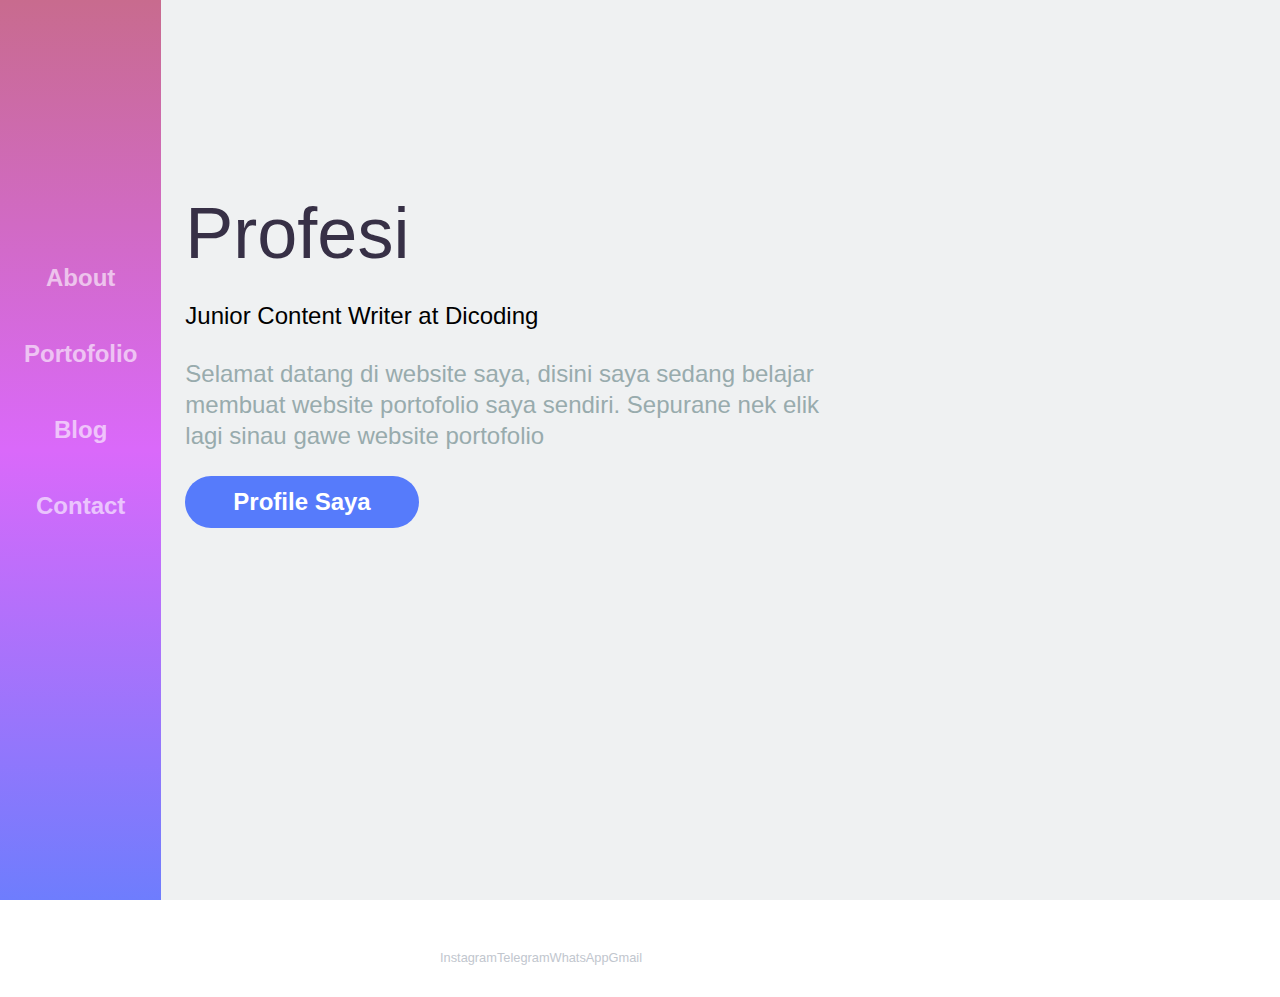
==== index.html @ e400a9db "Add files via upload" ====
<!DOCTYPE html>
<html lang="en">
<head>
    <meta charset="UTF-8">
    <meta http-equiv="X-UA-Compatible" content="IE=edge">
    <meta name="viewport" content="width=device-width, initial-scale=1.0">
    <title>Website Portofolio</title>
    <link rel="stylesheet" href="style.css">
</head>
<body>
    <div class="container">
        <div class="sidebar">
            <nav>
                <ul>
                    <li><a href="about.html">About</a></li>
                    <li><a href="">Portofolio</a></li>
                    <li><a href="">Blog</a></li>
                    <li><a href="contact.html">Contact</a></li>   
                </ul>
            </nav>
        </div>
        <main class="content">
              <section class="hero">
                  <img src="online.png" alt="">
              <div class="hero-content">
                  <h1>Profesi</h1><br></h2>Junior Content Writer at Dicoding</h2><br><br>   
<p>Selamat datang di website saya, disini saya sedang belajar membuat website portofolio saya sendiri. Sepurane nek elik lagi sinau gawe website portofolio</p>
<a href="profile.html" class="action-btn">Profile Saya</a>
              </div>
                </section>
        </div>
        <div class="footer">
            <footer>
            <ul>
                <li><a href="https://www.instagram.com/gasszxy/"><img src="https://cdn-icons-png.flaticon.com/512/174/174855.png" alt=""><p>Instagram</p></a></li>
                <li><a href="https://t.me/gasszys"><img src="https://cdn-icons-png.flaticon.com/512/2111/2111646.png" alt=""><p>Telegram</p></a></li>
                <li><a href="https://api.whatsapp.com/send?phone=6285713127285&text=Hi Ganteng"><img src="https://cdn-icons-png.flaticon.com/512/5968/5968841.png" alt=""><p>WhatsApp</p></a></li>
                <li><a href="mailto:stevenjonesnation@gmail.com"><img src="https://cdn-icons-png.flaticon.com/512/5968/5968534.png" alt=""><p>Gmail</p></a></li>                
            </ul>
            </footer>
        </div>
    </div>    
</body>
</html>
---- style.css ----
* {
      margin: 0;
      padding: 0;
 
  }
 
  body {
      background-color: #eff1f2;
      font-family: sans-serif;
  }
 
.content {
    grid-area: content;
}
.sidebar{
    grid-area: sidebar;
    background: linear-gradient(to right, rgba(200,107,142,1), rgba(218,105,250,1),
     rgba(110,125,253,1)) ;
    justify-content: center;
}
.footer {
    grid-area: footer;
    background: white;
}
.container {
    font-size: 1.5em;
    width: 100%;
    height: 100;
    height: 100vh;
    display: grid;
    grid-template-areas: "sidebar" "content" "footer";
    grid-template-columns: 1fr;
    grid-template-rows: 130px 800px 250px;
 
}
 
.content, .sidebar, .footer{
    padding: 1em;
}
 
nav ul {
    margin: 0;
    padding: 0;
    display: flex;
    justify-content: space-between;
    text-align: center;
}
 
nav li{
    list-style: none;
    padding: 1em 0;
}
 
nav li a {
    color: white;
    font-weight: 700;
    opacity: 0.6;
    text-decoration: none;
    transition: 0.3s;
}
 
nav li a:hover {
    opacity: 1;
}
.hero {
    max-width: 90 px;
    margin: 0 auto;
    text-align: center;
}
 
.hero img {
    width: 200px;
}
 
.hero h1 {
    font-size: 2em;
    font-weight: 300;
    color: #373046;
}
 
.hero p {
    font-weight: 300;
    line-height: 1.3em;
    color: #98aBad;
}
 
.action-btn {
    display: inline-block;
    text-decoration: none;
    color: white;
    font-weight: 700;
    background: #567bfb;
    padding: 0.5em 2em;
    border-radius: 60px;
    margin: 1em 0;
    transition: 0.3s;
}
 
footer ul {
max-width: 640px;
margin: 2em auto;
padding: 0;
text-align: center;
display: flex;
flex-direction: row;
 
}
 
footer ul li {
    list-style: none;
    align-self: flex-end;
}
 
footer ul li a{
    text-decoration: none;
    color: #c1c6ce;
}
 
footer ul li img {
    width: 30%;
}
 
footer p {
    font-size: 0.8em;
}
 
@media (min-width: 1040px){
    .container {
        grid-template-areas:"sidebar content" "sidebar footer" ;
        grid-template-rows: 1fr auto ;
        grid-template-columns: 300px 1f;
    }
 
    nav ul{
        display: flex;
        justify-content: space-between;
        flex-direction: column;
    }
    .sidebar{
        background: linear-gradient( rgba(200,107,142,1), rgba(218,105,250,1),
        rgba(110,125,253,1)) ;
        padding-top: 10em;
    }
    .hero{
        text-align: left;
        margin: 7em 0;
    }
    .hero img {
        width: 200px;
        float: right;
    }
    .hero h1{
        font-size: 3em;
    }
    .hero p{
        width: 60%;
    }
    footer ul {
        max-width: 400px;
        margin: 0 auto;
        padding: 1em 0;
    }
 
    footer ul li a img {
        width: 20%;
    }
}
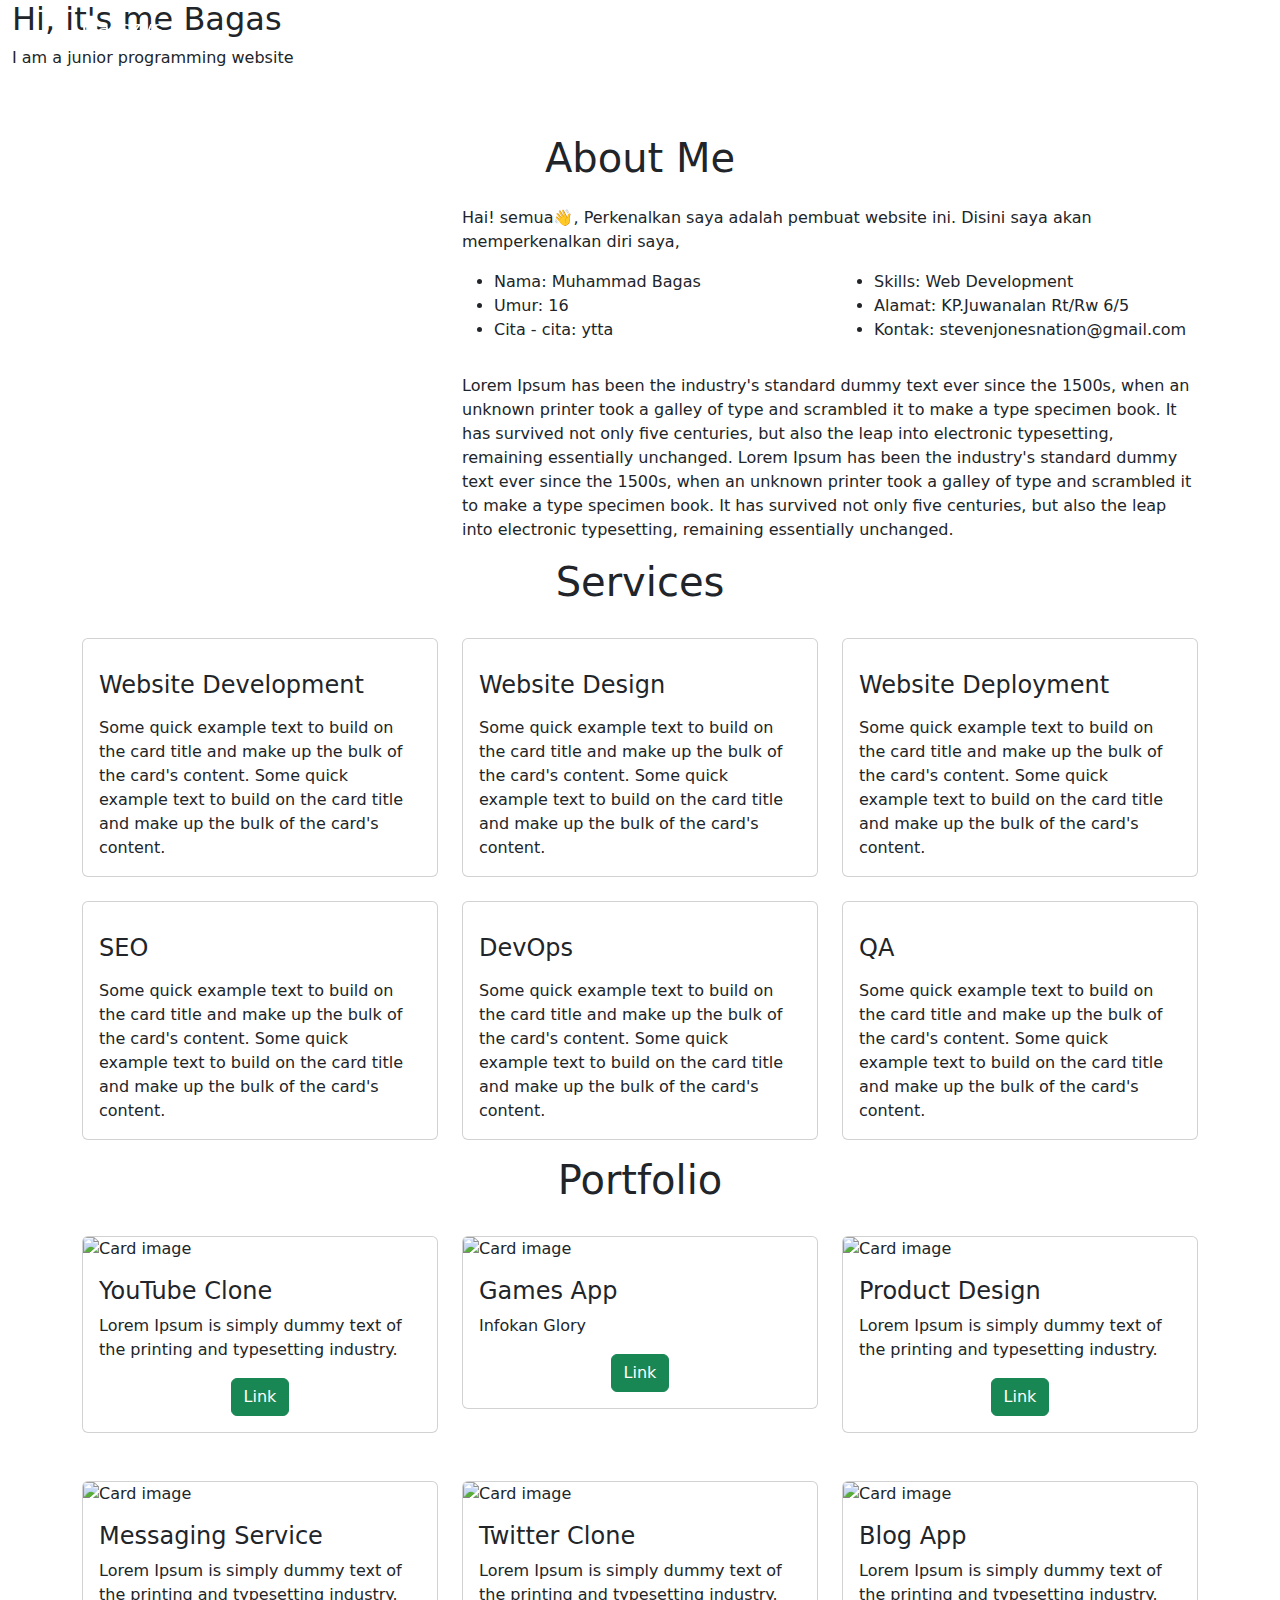
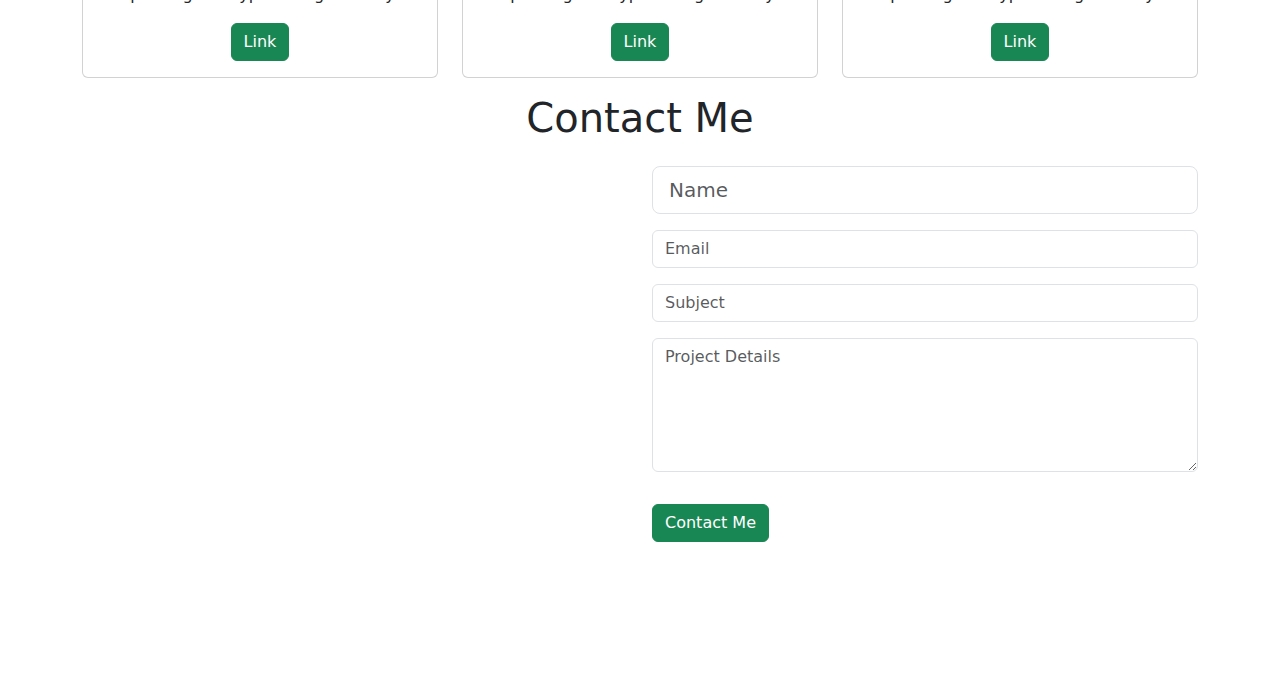
==== commit ab317fff: "Add files via upload" ====
--- a/index.html
+++ b/index.html
@@ -1,44 +1,317 @@
 <!DOCTYPE html>
 <html lang="en">
 <head>
-    <meta charset="UTF-8">
-    <meta http-equiv="X-UA-Compatible" content="IE=edge">
-    <meta name="viewport" content="width=device-width, initial-scale=1.0">
-    <title>Website Portofolio</title>
-    <link rel="stylesheet" href="style.css">
+  <title>Portfolio Website</title>
+  <meta charset="utf-8">
+  <meta name="viewport" content="width=device-width, initial-scale=1">
+  <!-- linking css file -->
+  <link rel="stylesheet" href="style.css">
+  <!-- bootstrap CDN -->
+  <link href="https://cdn.jsdelivr.net/npm/bootstrap@5.1.3/dist/css/bootstrap.min.css" rel="stylesheet">
+  <script src="https://cdn.jsdelivr.net/npm/bootstrap@5.1.3/dist/js/bootstrap.bundle.min.js"></script>
+  <!-- font awesome -->
+  <script src="https://kit.fontawesome.com/31149d48b0.js" crossorigin="anonymous"></script>
 </head>
+
 <body>
-    <div class="container">
-        <div class="sidebar">
-            <nav>
-                <ul>
-                    <li><a href="about.html">About</a></li>
-                    <li><a href="">Portofolio</a></li>
-                    <li><a href="">Blog</a></li>
-                    <li><a href="contact.html">Contact</a></li>   
+    <!-- navbar -->
+    <nav class="navbar navbar-expand-lg fixed-top navbar-dark navbarScroll">
+        <div class="container">
+            <a class="navbar-brand" href="#">Gasszys</a>
+            <button class="navbar-toggler" type="button" data-bs-toggle="collapse" data-bs-target="#navbarSupportedContent" aria-controls="navbarSupportedContent" aria-expanded="false" aria-label="Toggle navigation">
+                <span class="navbar-toggler-icon"></span>
+            </button>
+            <div class="collapse navbar-collapse" id="navbarSupportedContent">
+                <ul class="navbar-nav ms-auto">
+                    <li class="nav-item active">
+                        <a class="nav-link" href="#home">Home</a>
+                    </li>
+                    <li class="nav-item">
+                        <a class="nav-link" href="#about">About</a>
+                    </li>
+                    <li class="nav-item">
+                        <a class="nav-link" href="#services">Services</a>
+                    </li>
+                    <li class="nav-item">
+                        <a class="nav-link" href="#portfolio">Portfolio</a>
+                    </li>
+                    <li class="nav-item">
+                        <a class="nav-link" href="#contact">Contact</a>
+                    </li>
                 </ul>
-            </nav>
-        </div>
-        <main class="content">
-              <section class="hero">
-                  <img src="online.png" alt="">
-              <div class="hero-content">
-                  <h1>Profesi</h1><br></h2>Junior Content Writer at Dicoding</h2><br><br>   
-<p>Selamat datang di website saya, disini saya sedang belajar membuat website portofolio saya sendiri. Sepurane nek elik lagi sinau gawe website portofolio</p>
-<a href="profile.html" class="action-btn">Profile Saya</a>
-              </div>
-                </section>
-        </div>
-        <div class="footer">
-            <footer>
-            <ul>
-                <li><a href="https://www.instagram.com/gasszxy/"><img src="https://cdn-icons-png.flaticon.com/512/174/174855.png" alt=""><p>Instagram</p></a></li>
-                <li><a href="https://t.me/gasszys"><img src="https://cdn-icons-png.flaticon.com/512/2111/2111646.png" alt=""><p>Telegram</p></a></li>
-                <li><a href="https://api.whatsapp.com/send?phone=6285713127285&text=Hi Ganteng"><img src="https://cdn-icons-png.flaticon.com/512/5968/5968841.png" alt=""><p>WhatsApp</p></a></li>
-                <li><a href="mailto:stevenjonesnation@gmail.com"><img src="https://cdn-icons-png.flaticon.com/512/5968/5968534.png" alt=""><p>Gmail</p></a></li>                
-            </ul>
-            </footer>
-        </div>
-    </div>    
+                
+            </div>
+        </div>
+    </nav>
+    <!-- main banner -->
+    <section class="bgimage" id="home">
+        <div class="container-fluid">
+            <div class="row">
+            <div class="col-lg-12 col-md-12 col-sm-12 col-xs-12 hero-text">
+                <h2 class="hero_title">Hi, it's me Bagas</h2>
+                <p class="hero_desc">I am a junior programming website</p>
+            </div>
+            </div>
+        </div>
+    </section>
+
+    <!-- about section-->
+    <section id="about">
+        <div class="container mt-4 pt-4">
+            <h1 class="text-center">About Me</h1>
+            <div class="row mt-4">
+                <div class="col-lg-4">
+                    <img src="https://blogger.googleusercontent.com/img/b/R29vZ2xl/AVvXsEjRnFVzRntkrtZ-8oPCy9Ch-UYxZSSijQ8yCummSuvRWJmGg8xr81MpF8GvTPSTXK_JsCgq3a4WuxMoCV6p48rt_WpkQ-dFPW1CPkbd9yqjDi_Vh4wl-e8N2REMlmiuNiviEeu-2tqn0Gcd8tST0PkpsoUhSFtbbKyAJ3y_4e0boji0JNugWg-Xvc5g/s1300/profile.jpeg" class= "imageAboutPage" alt="">
+                </div>
+
+                <div class="col-lg-8">
+                    <p>Hai! semua👋, Perkenalkan saya adalah pembuat website ini. Disini saya akan memperkenalkan diri saya,
+                        
+                    </p>
+                    <div class="row mt-3">
+                        <div class="col-md-6">
+                            <ul>
+                                <li>Nama: Muhammad Bagas</li>
+                                <li>Umur: 16</li>
+                                <li>Cita - cita: ytta</li>
+
+                            </ul>
+                        </div>
+                        <div class="col-md-6">
+                            <ul>
+                                <li>Skills: Web Development</li>
+                                <li>Alamat: KP.Juwanalan Rt/Rw 6/5</li>
+                                <li>Kontak: stevenjonesnation@gmail.com</li>
+
+                            </ul>
+                        </div>
+                    </div>
+                    <div class="row mt-3">
+                        <p> Lorem Ipsum has been the industry's standard dummy text ever since the 1500s, when an unknown printer took a galley of type and scrambled it to make a type specimen book. It has survived not only five centuries, but also the leap into electronic typesetting, remaining essentially unchanged.
+                            Lorem Ipsum has been the industry's standard dummy text ever since the 1500s, when an unknown printer took a galley of type and scrambled it to make a type specimen book. It has survived not only five centuries, but also the leap into electronic typesetting, remaining essentially unchanged.
+                        </p>
+                    </div>
+                </div>
+            </div>
+    </section>
+
+    <!-- services section-->
+    <section id="services">
+        <div class="container">
+            <h1 class="text-center">Services</h1>
+            <div class="row">
+                <div class="col-lg-4 mt-4">
+                    <div class="card servicesText">
+                        <div class="card-body">
+                            <i class="fas servicesIcon fa-clock"></i>
+                            <h4 class="card-title mt-3">Website Development</h4>
+                            <p class="card-text mt-3">Some quick example text to build on the card title and make up the bulk of the card's content.
+                                Some quick example text to build on the card title and make up the bulk of the card's content.
+                            </p>
+                        </div>
+                    </div>  
+                </div>
+                <div class="col-lg-4 mt-4">
+                    <div class="card servicesText">
+                        <div class="card-body">
+                            <i class='fas servicesIcon fa-layer-group'></i>
+                            <h4 class="card-title mt-3">Website Design</h4>
+                            <p class="card-text mt-3">Some quick example text to build on the card title and make up the bulk of the card's content.
+                                Some quick example text to build on the card title and make up the bulk of the card's content.
+                            </p>
+                        </div>
+                    </div>  
+                </div>
+
+                <div class="col-lg-4 mt-4">
+                    <div class="card servicesText">
+                        <div class="card-body">
+                            <i class='far servicesIcon fa-check-circle'></i>
+                            <h4 class="card-title mt-3">Website Deployment</h4>
+                            <p class="card-text mt-3">Some quick example text to build on the card title and make up the bulk of the card's content.
+                                Some quick example text to build on the card title and make up the bulk of the card's content.
+                            </p>
+                        </div>
+                    </div>  
+                </div>
+            </div>
+
+            <div class="row">
+                <div class="col-lg-4 mt-4">
+                    <div class="card servicesText">
+                        <div class="card-body">
+                            <i class='fas servicesIcon fa-search'></i>
+                            <h4 class="card-title mt-3">SEO</h4>
+                            <p class="card-text mt-3">Some quick example text to build on the card title and make up the bulk of the card's content.
+                                Some quick example text to build on the card title and make up the bulk of the card's content.
+                            </p>
+                        </div>
+                    </div>  
+                </div>
+
+                <div class="col-lg-4 mt-4">
+                    <div class="card servicesText">
+                        <div class="card-body">
+                            <i class='fas servicesIcon fa-shield-alt'></i>
+                            <h4 class="card-title mt-3">DevOps</h4>
+                            <p class="card-text mt-3">Some quick example text to build on the card title and make up the bulk of the card's content.
+                                Some quick example text to build on the card title and make up the bulk of the card's content.
+                            </p>
+                        </div>
+                    </div>  
+                </div>
+
+                <div class="col-lg-4 mt-4">
+                    <div class="card servicesText">
+                        <div class="card-body">
+                            <i class='fas servicesIcon fa-wrench'></i>
+                            <h4 class="card-title mt-3">QA</h4>
+                            <p class="card-text mt-3">Some quick example text to build on the card title and make up the bulk of the card's content.
+                                Some quick example text to build on the card title and make up the bulk of the card's content.
+                            </p>
+                        </div>
+                    </div>  
+                </div>
+            </div>
+        </div>
+    </section>
+
+    <!-- portfolio section-->
+    <section id="portfolio">
+        <div class="container mt-3">
+            <h1 class="text-center">Portfolio</h1>
+            <div class="row">
+                <div class="col-lg-4 mt-4">
+                    <div class="card">
+                        <img class="card-img-top" src="https://cdn-icons-png.flaticon.com/512/124/124015.png" alt="Card image" style="width:100%">
+                        <div class="card-body">
+                            <h4 class="card-title">YouTube Clone</h4>
+                            <p class="card-text">Lorem Ipsum is simply dummy text of the printing and typesetting industry.</p>
+                            <div class="text-center">
+                                <a href="#" class="btn btn-success">Link</a>
+                            </div>
+                        </div>
+                    </div>
+                </div>
+
+                <div class="col-lg-4 mt-4">
+                    <div class="card portfolioContent">
+                        <img class="card-img-top" src="https://downloadr2.apkmirror.com/wp-content/uploads/2022/12/16/63a12f4741fc0.png" alt="Card image" style="width:100%">
+                        <div class="card-body">
+                            <h4 class="card-title">Games App</h4>
+                            <p class="card-text">Infokan Glory</p>
+                            <div class="text-center">
+                                <a href="#" class="btn btn-success">Link</a>
+                            </div>
+                        </div>
+                    </div>
+                </div>
+
+                <div class="col-lg-4 mt-4">
+                    <div class="card portfolioContent">
+                        <img class="card-img-top" src="https://cdn-icons-png.flaticon.com/512/4187/4187018.png" alt="Card image" style="width:100%">
+                        <div class="card-body">
+                            <h4 class="card-title">Product Design</h4>
+                            <p class="card-text">Lorem Ipsum is simply dummy text of the printing and typesetting industry.</p>
+                            <div class="text-center">
+                                <a href="#" class="btn btn-success">Link</a>
+                            </div>
+                        </div>
+                    </div>
+                </div>
+            </div>
+            <br>
+            <div class="row">
+                <div class="col-lg-4 mt-4">
+                    <div class="card portfolioContent">
+                        <img class="card-img-top" src="https://cdn-icons-png.flaticon.com/512/1306/1306155.png" alt="Card image" style="width:100%">
+                        <div class="card-body">
+                            <h4 class="card-title">Messaging Service</h4>
+                            <p class="card-text">Lorem Ipsum is simply dummy text of the printing and typesetting industry.</p>
+                            <div class="text-center">
+                                <a href="#" class="btn btn-success">Link</a>
+                            </div>
+                        </div>
+                    </div>
+                </div>
+
+                <div class="col-lg-4 mt-4">
+                    <div class="card portfolioContent">
+                        <img class="card-img-top" src="https://cdn-icons-png.flaticon.com/512/3256/3256013.png" alt="Card image" style="width:100%">
+                        <div class="card-body">
+                            <h4 class="card-title">Twitter Clone</h4>
+                            <p class="card-text">Lorem Ipsum is simply dummy text of the printing and typesetting industry.</p>
+                            <div class="text-center">
+                                <a href="#" class="btn btn-success">Link</a>
+                            </div>
+                        </div>
+                    </div>
+                </div>
+
+                <div class="col-lg-4 mt-4">
+                    <div class="card portfolioContent">
+                        <img class="card-img-top" src="https://cdn-icons-png.flaticon.com/512/3291/3291662.png" alt="Card image" style="width:100%">
+                        <div class="card-body">
+                            <h4 class="card-title">Blog App</h4>
+                            <p class="card-text">Lorem Ipsum is simply dummy text of the printing and typesetting industry.</p>
+                            <div class="text-center">
+                                <a href="#" class="btn btn-success">Link</a>
+                            </div>
+                        </div>
+                    </div>
+                </div>
+            </div>
+    </section>
+
+    <!-- contact section-->
+    <section id="contact">
+        <div class="container mt-3 contactContent">
+            <h1 class="text-center">Contact Me</h1>
+
+            <div class="row mt-4">
+                <div class="col-lg-6">
+                    <!-- to edit google map goto https://www.embed-map.com type your location, generate html code and copy the html  -->
+                    <div style="text-decoration:none; overflow:hidden;max-width:100%;width:500px;height:500px;">
+                        <div id="embed-ded-map-canvas" style="height:100%; width:100%;max-width:100%;">
+                            <iframe style="height:100%;width:100%;border:0;" frameborder="0" src="https://www.google.com/maps/embed/v1/place?q=Jalan+Mojopitu,+Pati+Kidul,+Kabupaten+Pati,+Jawa+Tengah,+Indonesia&key=AIzaSyBFw0Qbyq9zTFTd-tUY6dZWTgaQzuU17R8">
+                            </iframe></div><a class="googl-ehtml" rel="nofollow" href="https://www.bootstrapskins.com/themes" id="authmaps-data">premium bootstrap themes</a>
+                            <style>#embed-ded-map-canvas img{max-height:none;max-width:none!important;background:none!important;}</style></div>
+                </div>
+
+                <div class="col-lg-6">
+                    <!-- form fields -->
+                    <form>
+                        <input type="text" class="form-control form-control-lg" placeholder="Name">
+                        <input type="email" class="form-control mt-3" placeholder="Email">
+                        <input type="text" class="form-control mt-3" placeholder="Subject">
+                        <div class="mb-3 mt-3">
+                            <textarea class="form-control" rows="5" id="comment" name="text" placeholder="Project Details"></textarea>
+                        </div>
+                    </form>
+                    <button type="button" class="btn btn-success mt-3">Contact Me</button>
+                    
+                </div>
+
+            </div>
+        </div>
+    </section>
+    <!-- footer section-->
+    <footer id="footer">
+        <div class="container-fluid">
+            <!-- social media icons -->
+            <div class="social-icons mt-4">
+                <a href="https://www.facebook.com/" target="_blank"><i class="fab fa-facebook"></i></a>
+                <a href="https://www.instagram.com/gasszxy/" target="_blank"><i class="fab fa-instagram"></i></a>
+                <a href="https://www.twitter.com/" target="_blank"><i class="fab fa-twitter"></i></a>
+                <a href="https://www.linkedin.com/" target="_blank"><i class="fab fa-linkedin"></i></a>
+                <a href="https://www.twitch.tv/" target="_blank"><i class="fab fa-twitch"></i></a>
+            </div>
+        </div>
+    </footer>
+
+    <!-- load javascript after loading all html content -->
+    <script src="script.js"></script>
+
 </body>
+
 </html>